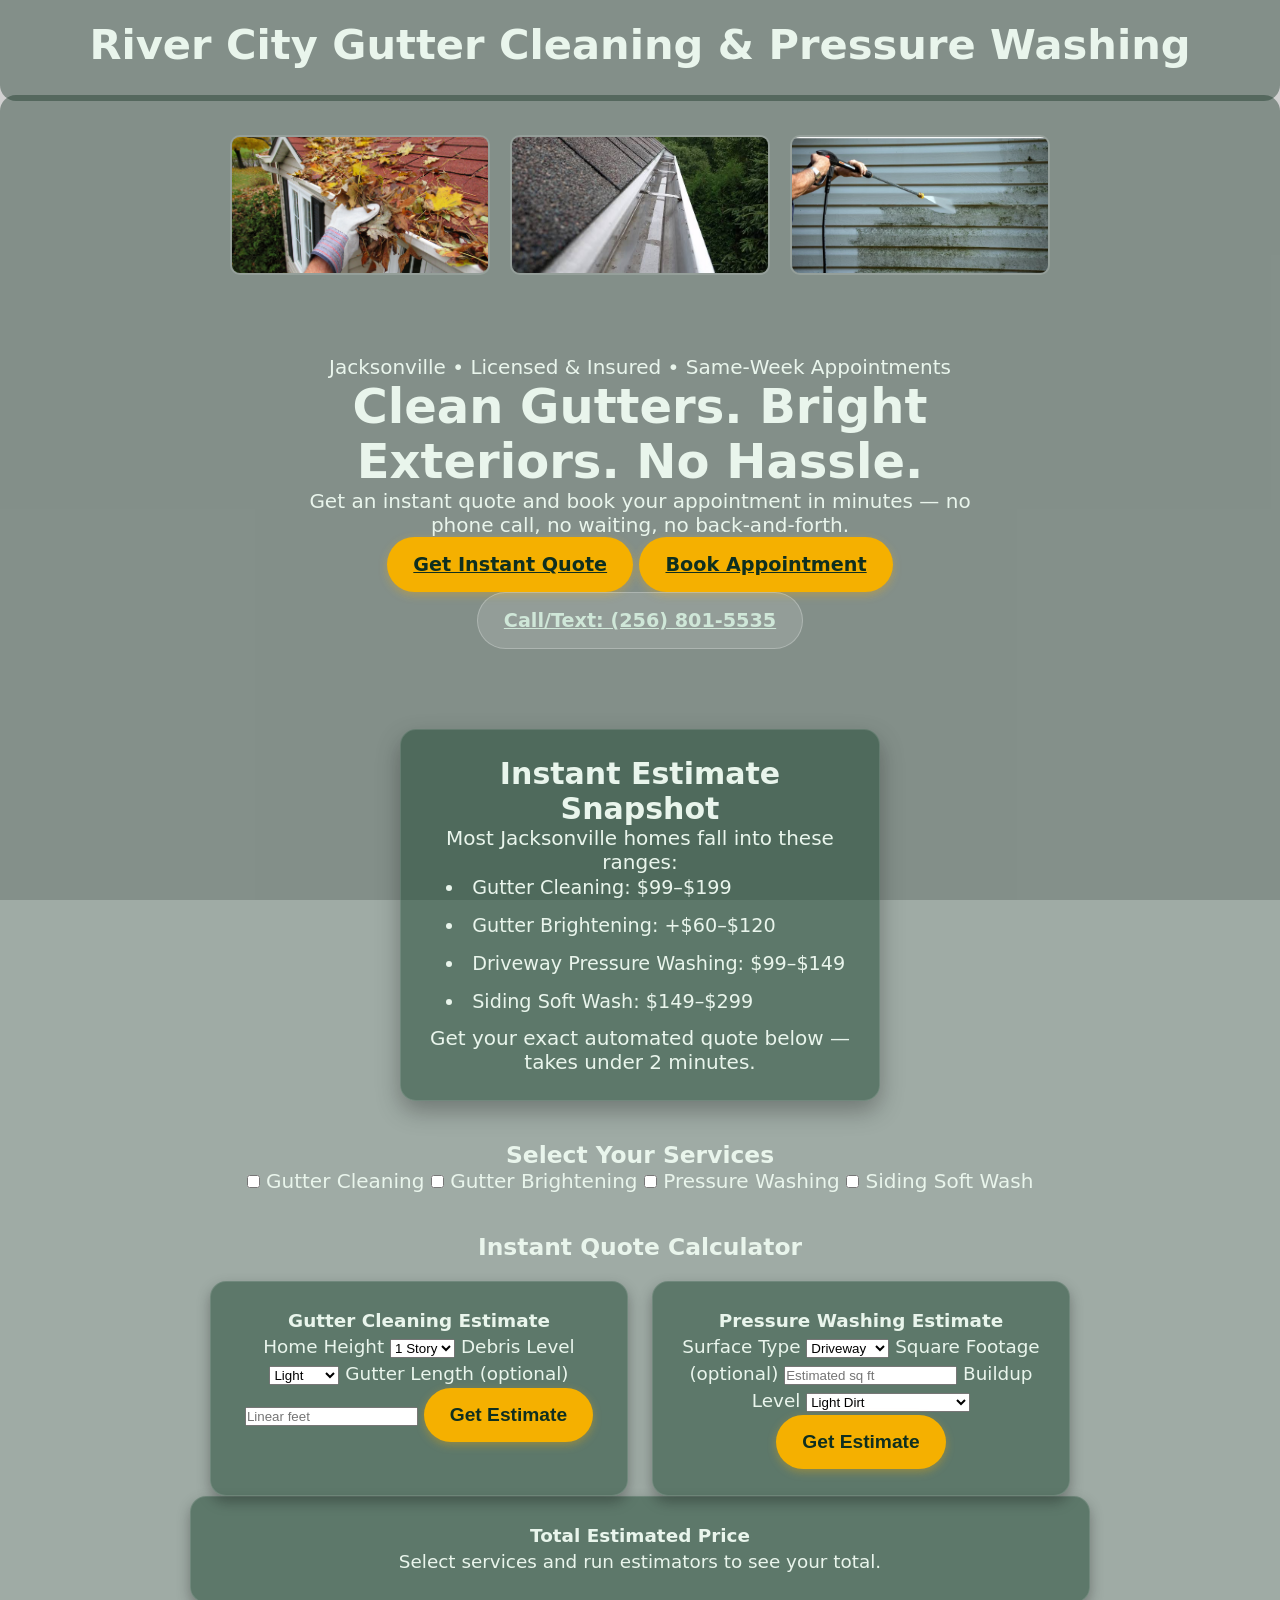
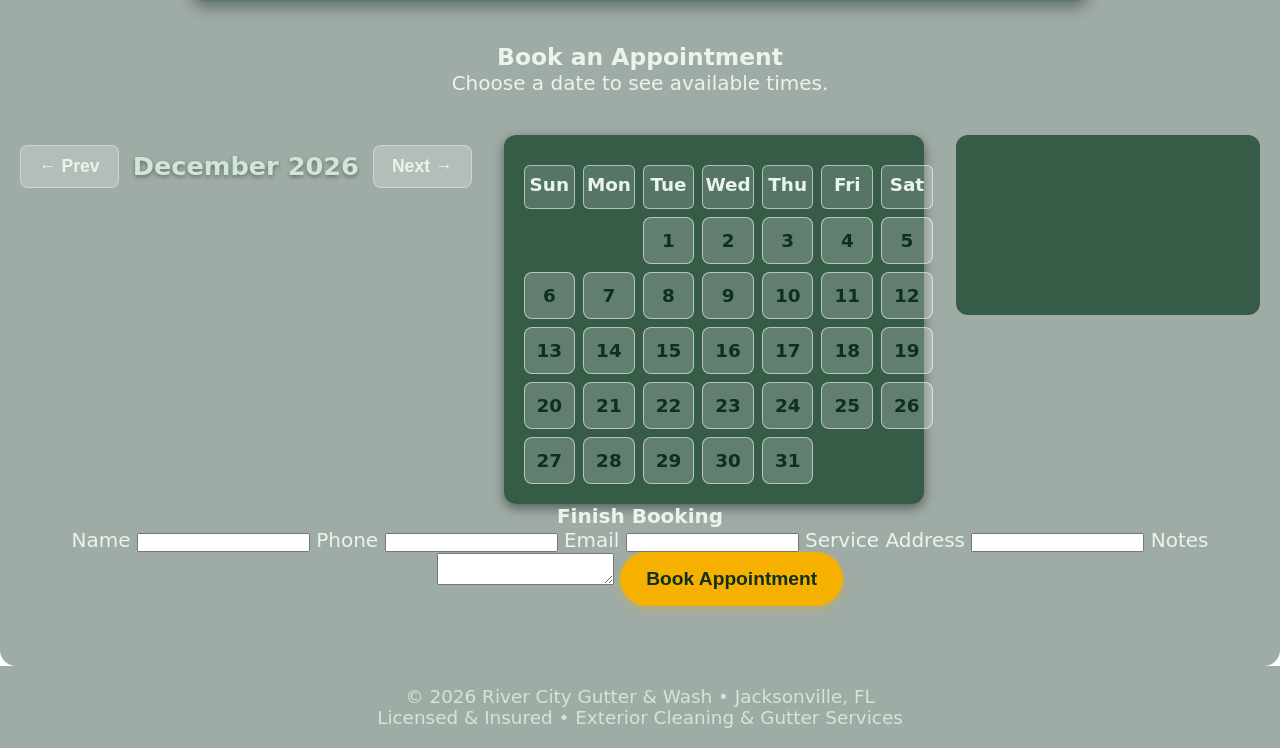
==== index.html @ 4f8ac3fa "Initial push of Cloudfare frontend" ====
<!DOCTYPE html>
<html lang="en">
<head>
  <meta charset="UTF-8" />
  <title>Jacksonville Gutter Cleaning & Pressure Washing</title>
  <meta name="viewport" content="width=device-width, initial-scale=1" />
  <link rel="stylesheet" href="styles.css">
</head>

<body>

<video autoplay muted loop playsinline id="bg-video">
  <source src="images/river.mp4" type="video/mp4">
</video>

<header>
  <div class="container">
    <div class="nav">
      <div class="logo">River City Gutter Cleaning & Pressure Washing</div>
      <nav></nav>
    </div>
  </div>
</header>

<main>

<div class="top-photo-row">
  <img src="images/Cleaning-Gutters.jpg" class="top-photo">
  <img src="images/Clean-Gutters.jpeg" class="top-photo">
  <img src="images/Pressure_washer.png" class="top-photo">
</div>

<section id="hero" class="hero">
  <div>
    <div class="hero-highlight">
      Jacksonville • Licensed & Insured • Same‑Week Appointments
    </div>

    <h1>Clean Gutters. Bright Exteriors. No Hassle.</h1>

    <p>
      Get an instant quote and book your appointment in minutes —
      no phone call, no waiting, no back‑and‑forth.
    </p>

    <div class="hero-cta">
      <a href="#estimate" class="btn-primary">Get Instant Quote</a>
      <a href="#booking" class="jump-book-btn">Book Appointment</a>
      <a href="tel:2568015535" class="btn-secondary">Call/Text: (256) 801‑5535</a>
    </div>
  </div>

 

<section id="snapshot">
  <div class="hero-card">
    <h2>Instant Estimate Snapshot</h2>
    <p>Most Jacksonville homes fall into these ranges:</p>
    <ul>
      <li>Gutter Cleaning: $99–$199</li>
      <li>Gutter Brightening: +$60–$120</li>
      <li>Driveway Pressure Washing: $99–$149</li>
      <li>Siding Soft Wash: $149–$299</li>
    </ul>
    <p class="small-note">
      Get your exact automated quote below — takes under 2 minutes.
    </p>
  </div>
</section>

<section id="services">
  <h3>Select Your Services</h3>

  <div class="service-grid">

    <label class="service-option">
      <input type="checkbox" id="svc_gutter_cleaning">
      Gutter Cleaning
      <span id="range_gutter_cleaning" class="service-range"></span>
    </label>

    <label class="service-option">
      <input type="checkbox" id="svc_gutter_brightening">
      Gutter Brightening
      <span id="range_gutter_brightening" class="service-range"></span>
    </label>

    <label class="service-option">
      <input type="checkbox" id="svc_pressure_washing">
      Pressure Washing
      <span id="range_pressure_washing" class="service-range"></span>
    </label>

    <label class="service-option">
      <input type="checkbox" id="svc_soft_wash">
      Siding Soft Wash
      <span id="range_soft_wash" class="service-range"></span>
    </label>

  </div>
</section>


<section id="estimate">
  <h3>Instant Quote Calculator</h3>

  <div class="estimate-grid">

    <div class="card">
      <h4>Gutter Cleaning Estimate</h4>

      <label>Home Height</label>
      <select id="stories_est">
        <option value="1">1 Story</option>
        <option value="2">2 Story</option>
      </select>

      <label>Debris Level</label>
      <select id="debris_est">
        <option value="light">Light</option>
        <option value="medium">Medium</option>
        <option value="heavy">Heavy</option>
      </select>

      <label>Gutter Length (optional)</label>
      <input id="feet_est" type="number" placeholder="Linear feet">

      <button onclick="calculateEstimate()" class="btn-primary">Get Estimate</button>
      <div id="estimateResult_est" class="estimate-output"></div>
    </div>

    <div class="card">
      <h4>Pressure Washing Estimate</h4>

      <label>Surface Type</label>
      <select id="pw_surface">
        <option value="driveway">Driveway</option>
        <option value="sidewalk">Sidewalk</option>
        <option value="patio">Patio</option>
        <option value="pooldeck">Pool Deck</option>
      </select>

      <label>Square Footage (optional)</label>
      <input id="pw_sqft" type="number" placeholder="Estimated sq ft">

      <label>Buildup Level</label>
      <select id="pw_buildup">
        <option value="light">Light Dirt</option>
        <option value="medium">Medium Dirt/Algae</option>
        <option value="heavy">Heavy Algae/Tire Marks</option>
      </select>

      <button onclick="calculatePWEstimate()" class="btn-primary">Get Estimate</button>
      <div id="pw_estimateResult" class="estimate-output"></div>
    </div>

  </div>

  <div class="card" id="brightening_card" style="display:none;">
    <h4>Gutter Brightening Estimate</h4>

    <label>Home Height</label>
    <select id="bright_height">
      <option value="1">1 Story</option>
      <option value="2">2 Story</option>
    </select>

    <label>Linear Feet (optional)</label>
    <input id="bright_feet" type="number" placeholder="Linear feet">

    <button onclick="calculateBrightening()" class="btn-primary">Get Estimate</button>
    <div id="bright_result" class="estimate-output"></div>
  </div>

  <div class="card" id="softwash_card" style="display:none;">
    <h4>Siding Soft Wash Estimate</h4>

    <label>Square Footage (optional)</label>
    <input id="soft_sqft" type="number" placeholder="Estimated sq ft">

    <label>Buildup Level</label>
    <select id="soft_buildup">
      <option value="light">Light Dirt</option>
      <option value="medium">Medium Algae</option>
      <option value="heavy">Heavy Algae</option>
    </select>

    <button onclick="calculateSoftWash()" class="btn-primary">Get Estimate</button>
    <div id="soft_result" class="estimate-output"></div>
  </div>

  <div class="card" id="total_card">
    <h4>Total Estimated Price</h4>
    <div id="total_result" class="estimate-output">
      Select services and run estimators to see your total.
    </div>
  </div>

</section>

<section id="booking">
  <h3>Book an Appointment</h3>
  <p class="section-subtitle">Choose a date to see available times.</p>

<div class="booking-layout">

  <!-- Month Navigation -->
  <div id="calendar-controls" class="calendar-controls">
    <button id="prevMonthBtn" class="month-nav-btn">← Prev</button>
    <span id="calendarTitle" class="calendar-title"></span>
    <button id="nextMonthBtn" class="month-nav-btn">Next →</button>
  </div>

  <!-- ⭐ ACTUAL CALENDAR GRID (you accidentally removed this) -->
  <div id="calendar">
    <div class="calendar-grid"></div>
  </div>

  <!-- Time Slots -->
  <div id="timeSlots"></div>

  <!-- Slot Error -->
  <div id="slotError" style="color: red; display: none; margin-top: 10px;"></div>

</div>

  <div id="availability_output" class="availability-output"></div>

  <div id="bookingFormContainer" class="hidden">
    <h4>Finish Booking</h4>
    <div class="contact-card">

      <!-- ⭐ FIXED FORM (no validation blockers) ⭐ -->
      <form id="booking-form" novalidate>
        <label>Name</label>
        <input name="name" type="text">

        <label>Phone</label>
        <input name="phone" type="text">

        <label>Email</label>
        <input name="email" type="text">

        <label>Service Address</label>
        <input name="service_address" type="text">

        <label>Notes</label>
        <textarea name="notes"></textarea>

        <button type="submit" class="btn-primary full-width">Book Appointment</button>
      </form>

    </div>
  </div>

</section>

</main>

<footer>
  <div class="footer-inner">
    <div>© 2026 River City Gutter & Wash • Jacksonville, FL</div>
    <div>Licensed & Insured • Exterior Cleaning & Gutter Services</div>
  </div>
</footer>

<script src="api.js"></script>
<script src="booking.js"></script>
<script src="estimators.js?v=3"></script>

</body>
</html>
---- styles.css ----
/* ========================================= */
/* ROOT VARIABLES */
/* ========================================= */
:root {
  --green-dark: #0f2f1f;
  --green-card: #1c4630;
  --green-input: #24523a;

  --accent: #f5b000;
  --accent-hover: #d99a00;

  --text-light: #e9f5ec;
  --text-soft: #cfe7d8;
  --border-soft: rgba(255,255,255,0.12);

  --font-base: 20px;
  --font-large: 1.35rem;
  --font-xl: 3rem;
}

/* ========================================= */
/* RESET */
/* ========================================= */
* {
  box-sizing: border-box;
  margin: 0;
  padding: 0;
}

body {
  font-family: system-ui, -apple-system, BlinkMacSystemFont, "Segoe UI", sans-serif;
  background: transparent;
  color: var(--text-light);
  text-align: center;
  font-size: var(--font-base);
  position: relative;
  z-index: 1;
}

/* ========================================= */
/* FULLSCREEN VIDEO BACKGROUND */
/* ========================================= */
#bg-video {
  position: fixed !important;
  top: 0;
  left: 0;
  width: 100%;
  height: 100%;
  object-fit: cover;
  z-index: -3 !important;
  pointer-events: none;
}

body::before {
  content: "";
  position: fixed;
  top: 0;
  left: 0;
  width: 100%;
  height: 100%;
  background: rgba(0,0,0,0.18);
  z-index: -2 !important;
}

/* ========================================= */
/* TOP PHOTO ROW */
/* ========================================= */
.top-photo-row {
  display: flex;
  justify-content: center;
  gap: 20px;
  padding: 20px 0;
  position: relative;
  z-index: 3;
}

.top-photo {
  width: 30%;
  max-width: 260px;
  height: 140px;
  object-fit: cover;
  border-radius: 10px;
  border: 2px solid rgba(255,255,255,0.15);
}

/* ========================================= */
/* GLOBAL IMAGE FIX */
/* ========================================= */
img {
  max-width: 100%;
  height: auto;
  display: block;
}

.corner-photo {
  width: 160px;
  margin: 20px auto;
}

@media (max-width: 900px) {
  .corner-photo { width: 120px; }
}

@media (max-width: 750px) {
  .corner-photo { display: none; }
}

/* ========================================= */
/* HEADER */
/* ========================================= */
header {
  background: rgba(15,47,31,0.40);
  padding: 20px 20px 32px;
  border-radius: 0 0 16px 16px;
}

.logo {
  font-size: 2.6rem;
  font-weight: 700;
}

/* ========================================= */
/* MAIN */
/* ========================================= */
main {
  background: rgba(15,47,31,0.40);
  border-radius: 16px;
  margin-top: -6px;
  padding-top: 20px;
}

/* ========================================= */
/* HERO — CENTERED SINGLE‑COLUMN LAYOUT */
/* ========================================= */
.hero {
  position: relative;
  display: flex;
  flex-direction: column;     /* stack vertically */
  align-items: center;         /* center horizontally */
  justify-content: center;     /* center vertically */
  text-align: center;          /* center text */
  padding: 60px 20px;
  gap: 40px;
}

.hero > div {
  max-width: 700px;
  text-align: center;
}

.hero h1 {
  font-size: var(--font-xl);
  line-height: 1.15;
  font-weight: 700;
}

/* ========================================= */
/* TIME SLOT — SELECTED STATE */
/* ========================================= */
.time-slot-btn-selected {
  background: var(--accent) !important;
  color: var(--green-dark) !important;
  border: 2px solid var(--accent-hover) !important;
  box-shadow: 0 0 10px rgba(245,176,0,0.65);
  transform: scale(1.05);
}

/* ========================================= */
/* HERO CARD */
/* ========================================= */
.hero-card {
  background: rgba(28,70,48,0.50);
  border-radius: 16px;
  padding: 26px;
  box-shadow: 0 10px 24px rgba(0,0,0,0.30);
  border: 1px solid var(--border-soft);
  margin: 40px auto 0 auto;
  max-width: 480px;
}

.hero-card ul {
  list-style-position: inside;
  padding-left: 1rem;
  margin: 0 auto;
  max-width: 420px;
  text-align: left;
  font-size: 1.2rem;
  line-height: 1.45;
}

.hero-card ul li {
  margin-bottom: 10px;
}

/* ========================================= */
/* BUTTONS */
/* ========================================= */
.btn-primary,
.btn-secondary,
.jump-book-btn,
.time-slot-btn {
  border-radius: 999px;
  padding: 16px 26px;
  font-size: 1.2rem;
  cursor: pointer;
  display: inline-flex;
  align-items: center;
  justify-content: center;
  gap: 8px;
  font-weight: 650;
  transition: all 0.18s ease;
  border: none;
}

.btn-primary,
.jump-book-btn {
  background: var(--accent);
  color: var(--green-dark);
  box-shadow: 0 3px 8px rgba(245,176,0,0.35);
}

.btn-primary:hover,
.jump-book-btn:hover {
  background: var(--accent-hover);
  box-shadow: 0 5px 12px rgba(245,176,0,0.45);
}

.btn-secondary {
  background: rgba(255,255,255,0.12);
  color: var(--text-soft);
  border: 1px solid rgba(255,255,255,0.25);
}

.btn-secondary:hover {
  background: rgba(255,255,255,0.22);
}

/* ========================================= */
/* ESTIMATE GRID */
/* ========================================= */
.estimate-grid {
  width: 100%;
  max-width: 900px;
  margin: 20px auto 0 auto;
  display: grid;
  grid-template-columns: 1fr 1fr;
  gap: 24px;
  padding: 0 20px;
}

.card {
  background: rgba(28,70,48,0.50);
  border-radius: 16px;
  padding: 26px;
  border: 1px solid var(--border-soft);
  box-shadow: 0 6px 14px rgba(0,0,0,0.30);
  font-size: 1.15rem;
  line-height: 1.45;
}

/* ========================================= */
/* CALENDAR + TIME SLOTS */
/* ========================================= */

.booking-layout {
  display: flex;
  justify-content: center;
  align-items: flex-start;
  gap: 32px;
  margin-top: 40px;
}

#calendar,
#timeSlots {
  flex: 1;
  max-width: 420px;
  margin: 0;
  font-size: 1.15rem;
}

#calendar {
  background: rgba(28,70,48,0.80);
  padding: 20px;
  border-radius: 12px;
  text-align: left;
  box-shadow: 0 4px 12px rgba(0,0,0,0.45);
}

/* 7-column grid */
.calendar-grid {
  display: grid;
  grid-template-columns: repeat(7, 1fr);
  gap: 8px;
  margin-top: 10px;
}

/* Base calendar cell styling */
.calendar-cell {
  padding: 12px;
  min-height: 44px;
  text-align: center;
  border-radius: 8px;
  cursor: pointer;
  transition: all 0.18s ease;

  background: rgba(255,255,255,0.22);
  border: 1px solid rgba(255,255,255,0.55);
  color: var(--green-dark);
  font-weight: 600;
}

.calendar-cell:hover {
  background: rgba(255,255,255,0.32);
}

/* Empty placeholder cells */
.calendar-cell.empty {
  background: transparent;
  border: none;
  min-height: 44px;
  cursor: default;
}

/* Weekday header */
.calendar-header {
  font-weight: 700;
  color: var(--text-light);
  background: rgba(255,255,255,0.16);
  border-radius: 6px;
  padding: 8px 0;
}

/* Selected day */
.selected {
  background: var(--accent) !important;
  color: var(--green-dark) !important;
  border: 2px solid var(--accent-hover) !important;
  font-weight: 700;
  box-shadow: 0 0 10px rgba(245,176,0,0.65);
  transform: scale(1.05);
}

/* Time slots container */
#timeSlots {
  background: rgba(28,70,48,0.80);
  padding: 20px;
  border-radius: 12px;
  display: flex;
  flex-wrap: wrap;
  justify-content: center;
  gap: 12px;
  min-height: 180px;
  align-content: flex-start;
}

#timeSlots h4 {
  width: 100%;
  text-align: center;
  margin-bottom: 12px;
  font-size: 1.4rem;
  color: var(--text-soft);
}

.no-slots {
  width: 100%;
  text-align: center;
  font-size: 1.3rem;
  color: var(--text-soft);
  opacity: 0.9;
  margin-top: 20px;
}

/* ========================================= */
/* FOOTER */
/* ========================================= */
footer {
  padding: 20px 20px;
  background: rgba(15,47,31,0.40);
  color: var(--text-soft);
  font-size: 1.15rem;
}

/* ========================================= */
/* MOBILE */
/* ========================================= */
@media (max-width: 750px) {
  .booking-layout {
    flex-direction: column;
    align-items: center;
  }

  #calendar,
  #timeSlots {
    max-width: 100%;
  }
}

/* ========================================= */
/* MULTI-MONTH CALENDAR CONTROLS */
/* ========================================= */

.calendar-controls {
  display: flex;
  justify-content: center;
  align-items: center;
  gap: 14px;
  margin-bottom: 16px;
  margin-top: 10px;
}

.month-nav-btn {
  padding: 10px 18px;
  background: rgba(255,255,255,0.22);
  border: 1px solid rgba(255,255,255,0.35);
  color: var(--text-light);
  border-radius: 8px;
  cursor: pointer;
  font-size: 1.1rem;
  font-weight: 600;
  transition: all 0.18s ease;
}

.month-nav-btn:hover {
  background: rgba(255,255,255,0.32);
  transform: scale(1.05);
}

.calendar-title {
  font-size: 1.6rem;
  font-weight: 700;
  color: var(--text-soft);
  text-shadow: 0 2px 4px rgba(0,0,0,0.35);
}
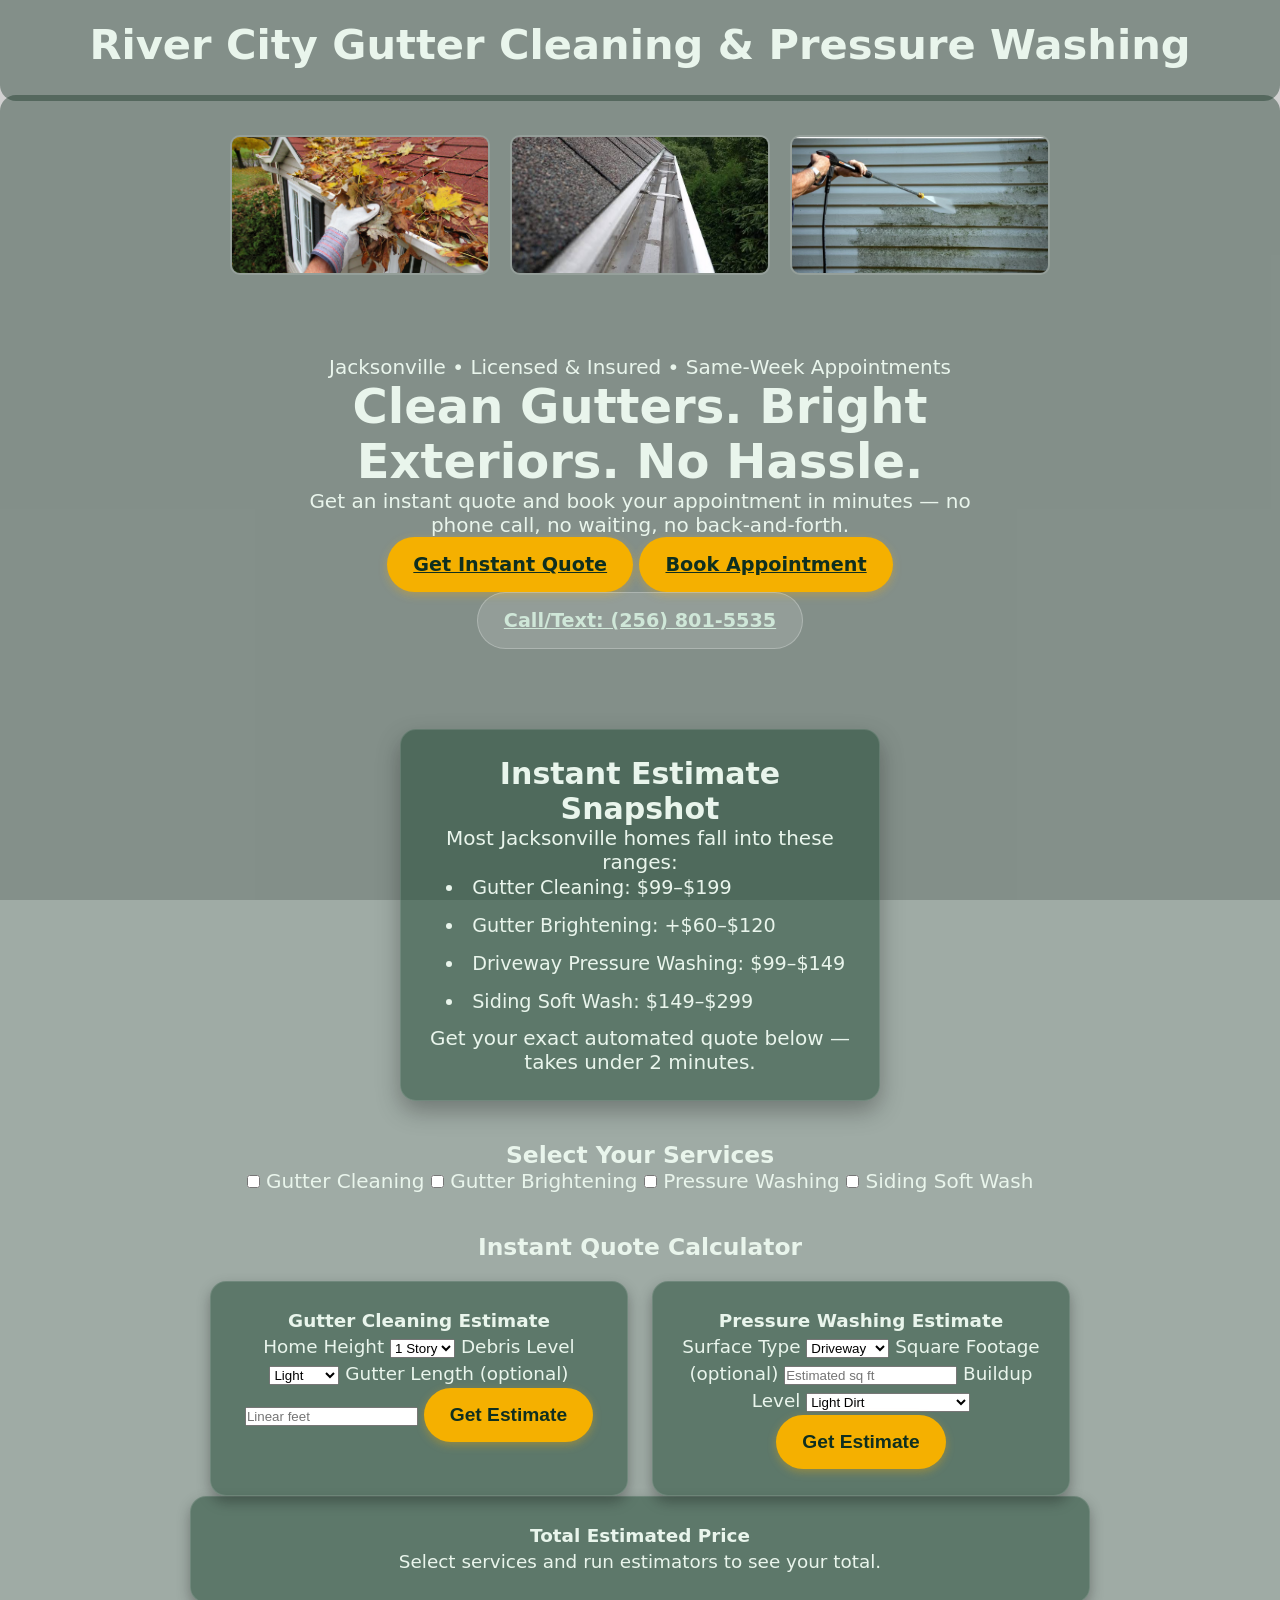
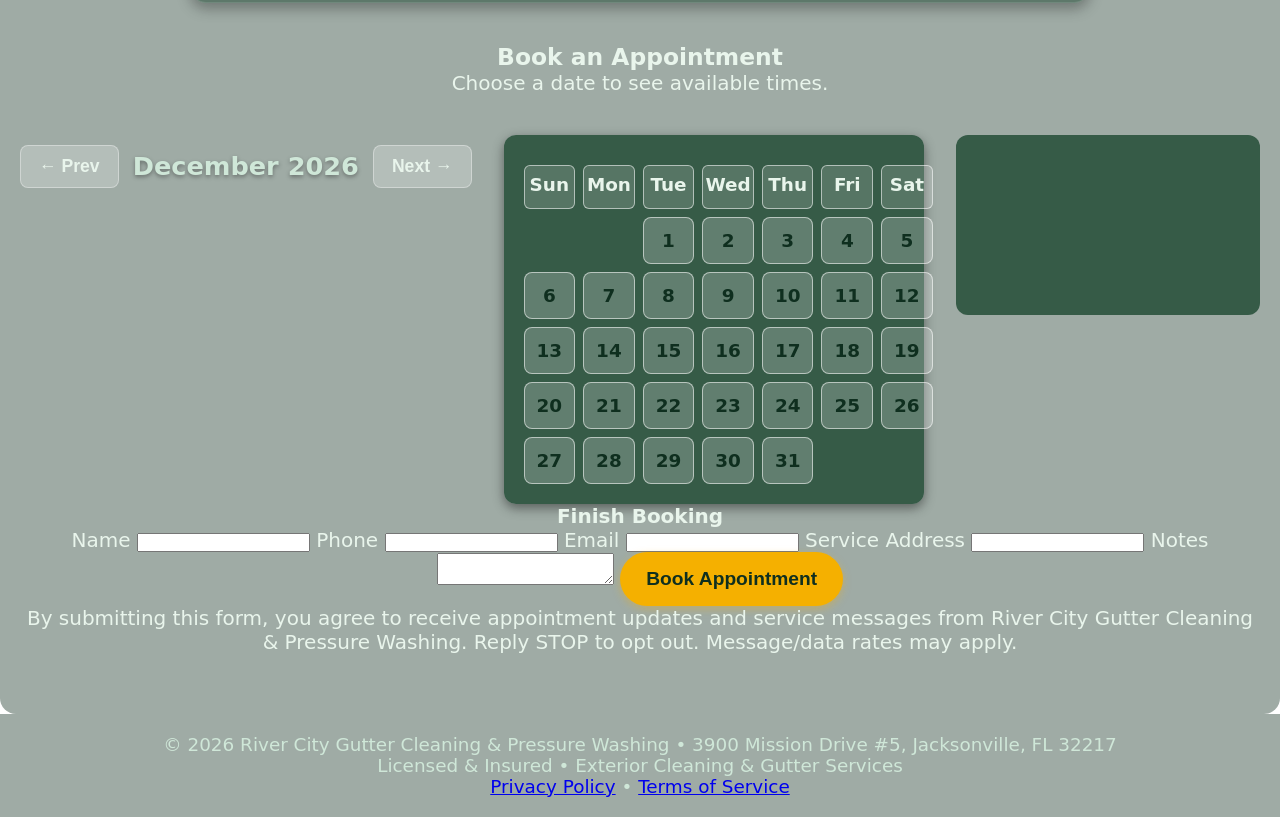
==== commit 12a0624f: "Update Cloudflare Worker and deployment config" ====
--- a/index.html
+++ b/index.html
@@ -2,7 +2,7 @@
 <html lang="en">
 <head>
   <meta charset="UTF-8" />
-  <title>Jacksonville Gutter Cleaning & Pressure Washing</title>
+  <title> River City Gutter Cleaning & Pressure Washing </title>
   <meta name="viewport" content="width=device-width, initial-scale=1" />
   <link rel="stylesheet" href="styles.css">
 </head>
@@ -250,17 +250,28 @@
         <button type="submit" class="btn-primary full-width">Book Appointment</button>
       </form>
 
+      <p class="sms-disclosure">
+      By submitting this form, you agree to receive appointment updates and service messages 
+      from River City Gutter Cleaning & Pressure Washing. Reply STOP to opt out. 
+      Message/data rates may apply.
+      </p>
+
     </div>
   </div>
 
 </section>
 
 </main>
+
 
 <footer>
   <div class="footer-inner">
-    <div>© 2026 River City Gutter & Wash • Jacksonville, FL</div>
+    <div>© 2026 River City Gutter Cleaning & Pressure Washing • 3900 Mission Drive #5, Jacksonville, FL 32217</div>
     <div>Licensed & Insured • Exterior Cleaning & Gutter Services</div>
+    <div>
+      <a href="/privacy-policy.html">Privacy Policy</a> • 
+      <a href="/terms-of-service.html">Terms of Service</a>
+    </div>
   </div>
 </footer>
 
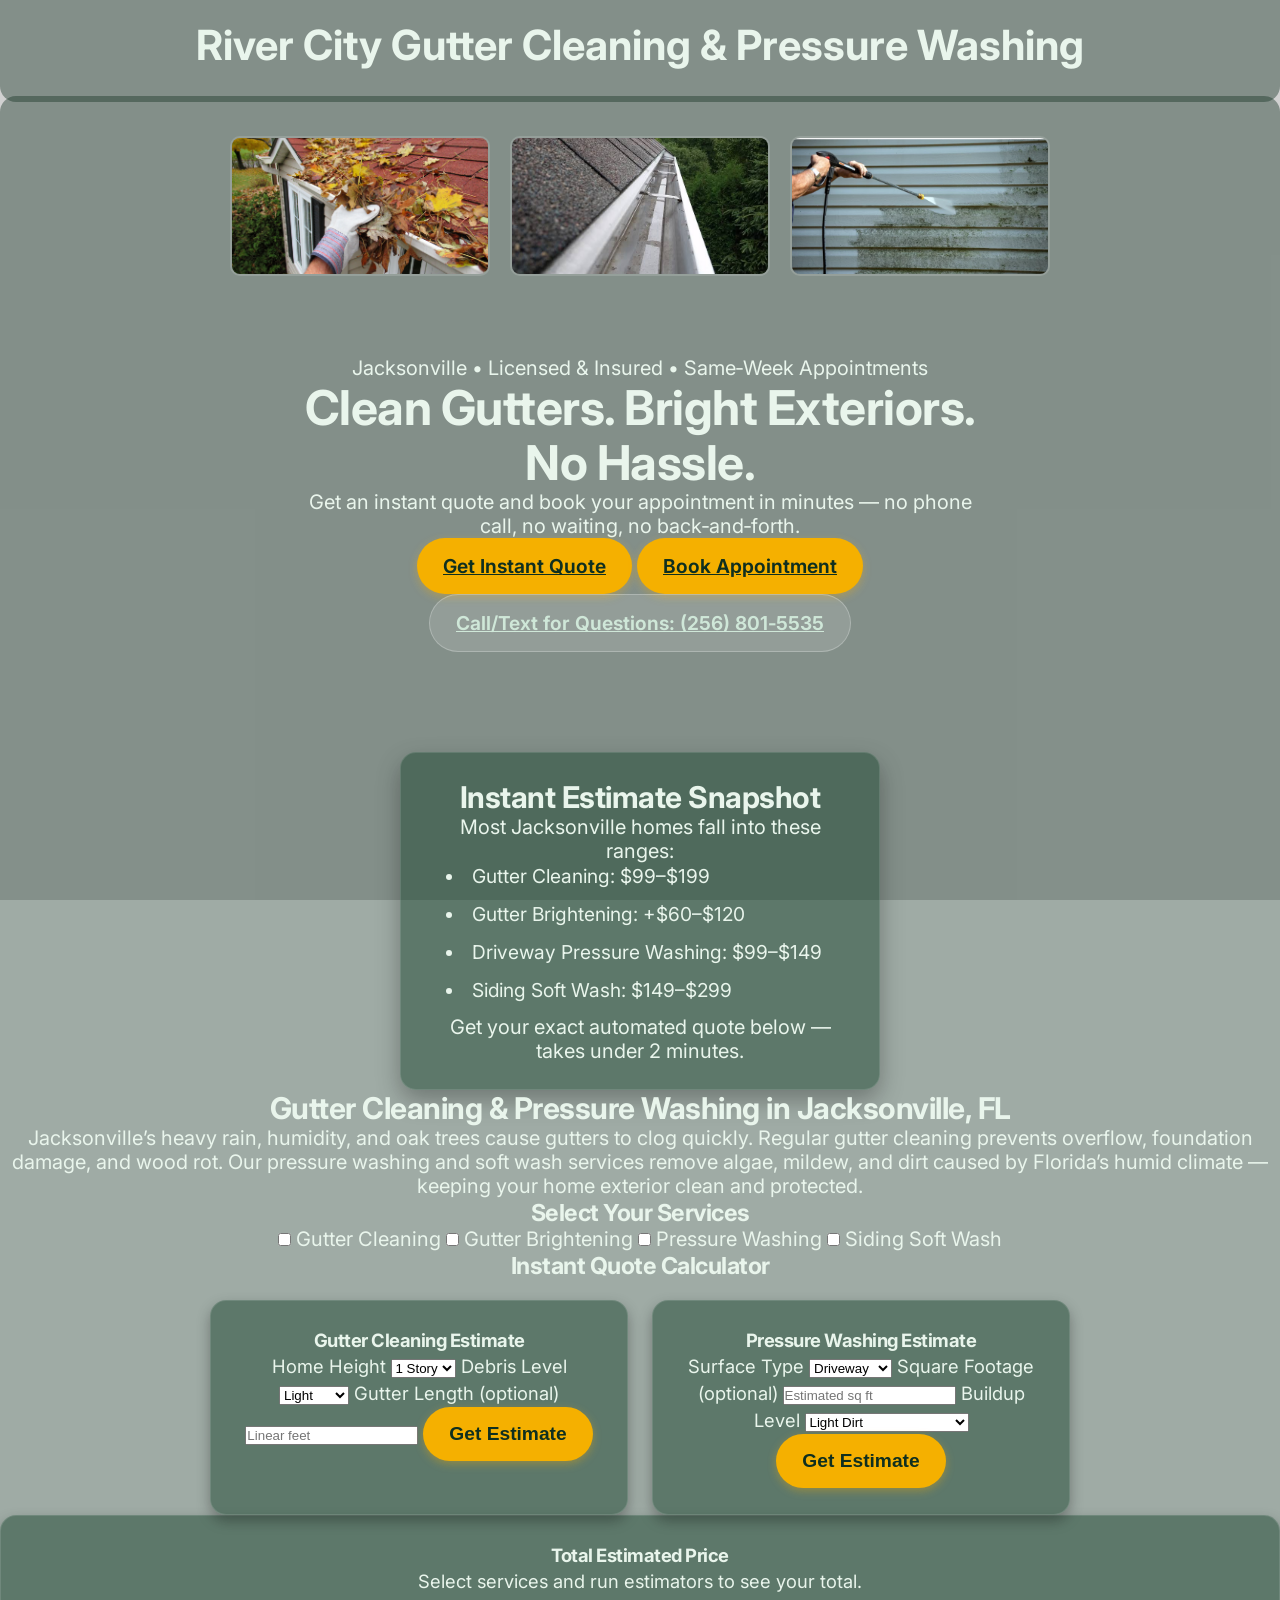
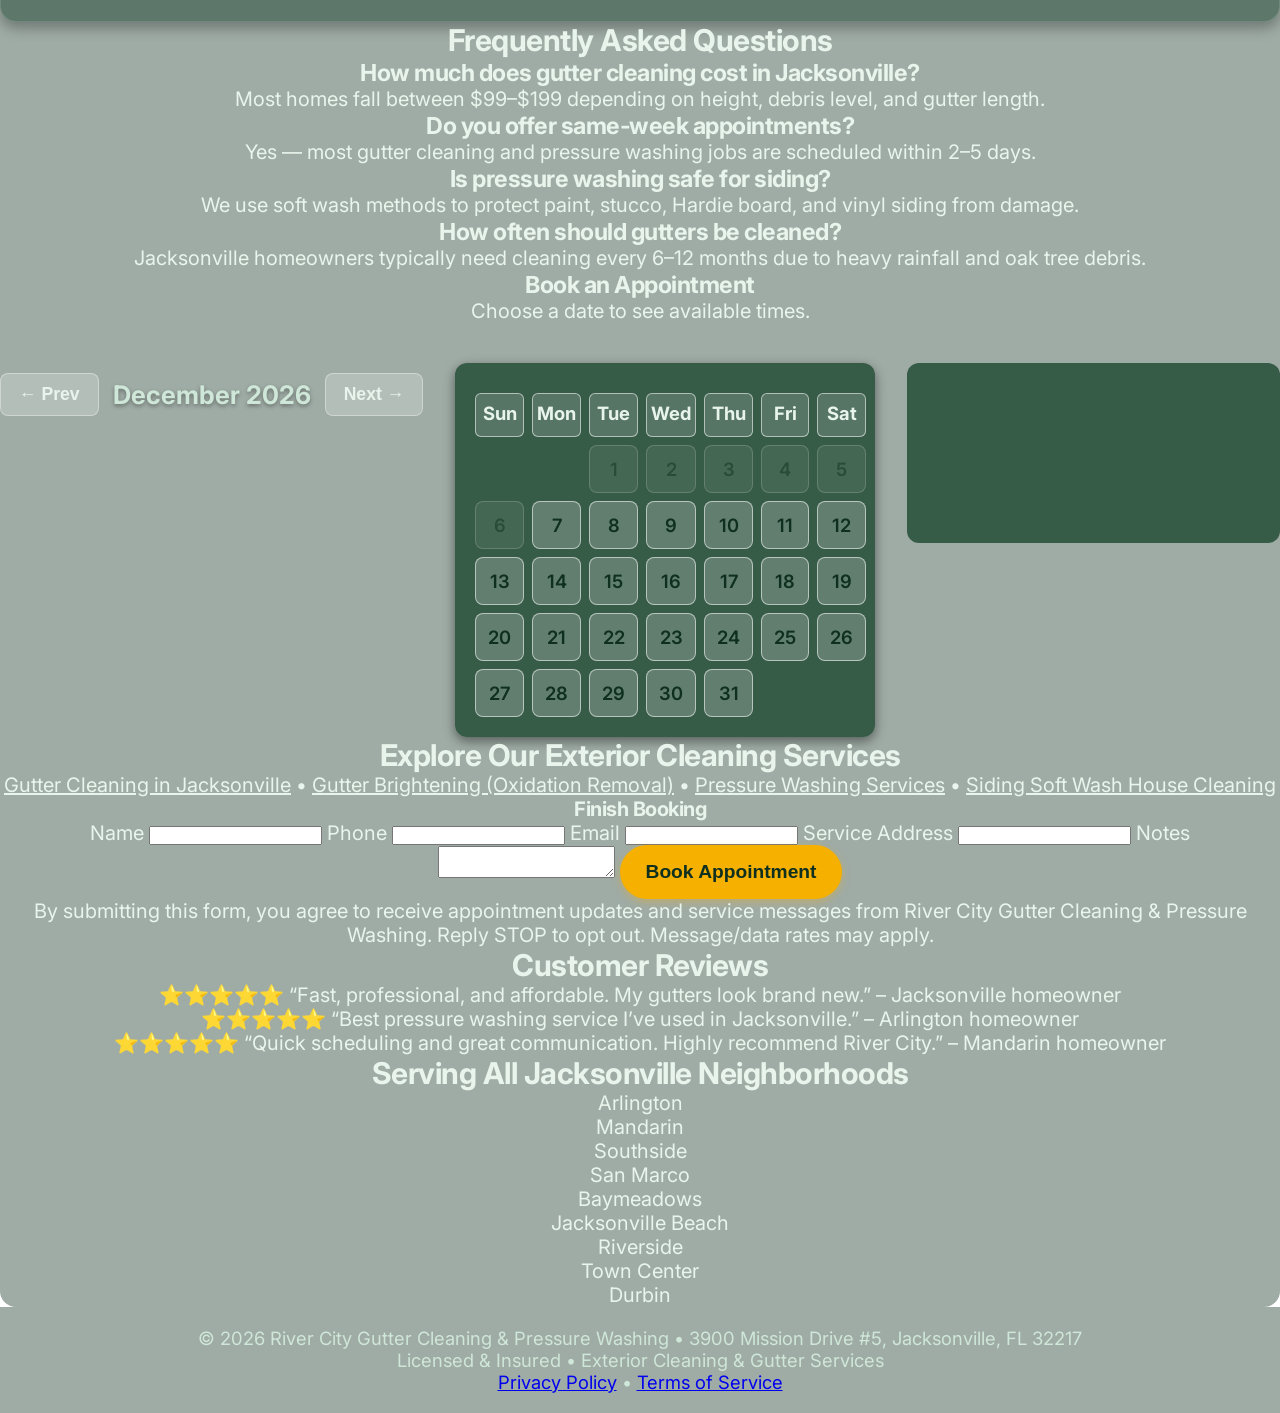
==== commit fc0015dd: "Initial commit" ====
--- a/index.html
+++ b/index.html
@@ -2,14 +2,39 @@
 <html lang="en">
 <head>
   <meta charset="UTF-8" />
-  <title> River City Gutter Cleaning & Pressure Washing </title>
-  <meta name="viewport" content="width=device-width, initial-scale=1" />
+  <title>Gutter Cleaning & Pressure Washing in Jacksonville FL | River City</title>
+  <meta name="description" content="River City provides gutter cleaning, pressure washing, soft washing, and exterior cleaning in Jacksonville FL. Licensed & insured with same‑week appointments and instant online quotes.">
+  <link href="https://fonts.googleapis.com/css2?family=Inter:wght@300;400;500;600;700&display=swap" rel="stylesheet">
   <link rel="stylesheet" href="styles.css">
+  
+
+<script type="application/ld+json">
+{
+  "@context": "https://schema.org",
+  "@type": "LocalBusiness",
+  "name": "River City Gutter Cleaning & Pressure Washing",
+  "image": "https://rivercitygutterwash.com/images/Cleaning-Gutters.jpg",
+  "address": {
+    "@type": "PostalAddress",
+    "streetAddress": "3900 Mission Drive #5",
+    "addressLocality": "Jacksonville",
+    "addressRegion": "FL",
+    "postalCode": "32217"
+  },
+  "telephone": "(256) 801-5535",
+  "url": "https://rivercitygutterwash.com",
+  "priceRange": "$$",
+  "description": "Licensed and insured gutter cleaning and pressure washing in Jacksonville FL. Same-week appointments and instant online quotes.",
+  "areaServed": "Jacksonville FL",
+  "openingHours": "Mo-Sa 09:00-18:00"
+}
+</script>
+
 </head>
 
 <body>
 
-<video autoplay muted loop playsinline id="bg-video">
+<video autoplay muted loop playsinline id="bg-video" aria-label="Jacksonville river background video for exterior cleaning services">
   <source src="images/river.mp4" type="video/mp4">
 </video>
 
@@ -25,9 +50,9 @@
 <main>
 
 <div class="top-photo-row">
-  <img src="images/Cleaning-Gutters.jpg" class="top-photo">
-  <img src="images/Clean-Gutters.jpeg" class="top-photo">
-  <img src="images/Pressure_washer.png" class="top-photo">
+  <img src="images/Cleaning-Gutters.jpg" class="top-photo" alt="Gutter cleaning service in Jacksonville FL">
+  <img src="images/Clean-Gutters.jpeg" class="top-photo" alt="Clean gutters after professional service in Jacksonville">
+  <img src="images/Pressure_washer.png" class="top-photo" alt="Pressure washing driveway in Jacksonville FL">
 </div>
 
 <section id="hero" class="hero">
@@ -46,11 +71,10 @@
     <div class="hero-cta">
       <a href="#estimate" class="btn-primary">Get Instant Quote</a>
       <a href="#booking" class="jump-book-btn">Book Appointment</a>
-      <a href="tel:2568015535" class="btn-secondary">Call/Text: (256) 801‑5535</a>
-    </div>
-  </div>
-
- 
+      <a href="tel:2568015535" class="btn-secondary">Call/Text for Questions: (256) 801‑5535</a>
+    </div>
+  </div>
+</section>
 
 <section id="snapshot">
   <div class="hero-card">
@@ -68,6 +92,16 @@
   </div>
 </section>
 
+<section id="jacksonville-info">
+  <h2>Gutter Cleaning & Pressure Washing in Jacksonville, FL</h2>
+  <p>
+    Jacksonville’s heavy rain, humidity, and oak trees cause gutters to clog quickly.
+    Regular gutter cleaning prevents overflow, foundation damage, and wood rot.
+    Our pressure washing and soft wash services remove algae, mildew, and dirt
+    caused by Florida’s humid climate — keeping your home exterior clean and protected.
+  </p>
+</section>
+
 <section id="services">
   <h3>Select Your Services</h3>
 
@@ -100,7 +134,6 @@
   </div>
 </section>
 
-
 <section id="estimate">
   <h3>Instant Quote Calculator</h3>
 
@@ -112,7 +145,6 @@
       <label>Home Height</label>
       <select id="stories_est">
         <option value="1">1 Story</option>
-        <option value="2">2 Story</option>
       </select>
 
       <label>Debris Level</label>
@@ -198,39 +230,67 @@
 
 </section>
 
+<section id="faq">
+  <h2>Frequently Asked Questions</h2>
+
+  <h3>How much does gutter cleaning cost in Jacksonville?</h3>
+  <p>Most homes fall between $99–$199 depending on height, debris level, and gutter length.</p>
+
+  <h3>Do you offer same‑week appointments?</h3>
+  <p>Yes — most gutter cleaning and pressure washing jobs are scheduled within 2–5 days.</p>
+
+  <h3>Is pressure washing safe for siding?</h3>
+  <p>We use soft wash methods to protect paint, stucco, Hardie board, and vinyl siding from damage.</p>
+
+  <h3>How often should gutters be cleaned?</h3>
+  <p>Jacksonville homeowners typically need cleaning every 6–12 months due to heavy rainfall and oak tree debris.</p>
+
+  </section>
+
 <section id="booking">
   <h3>Book an Appointment</h3>
   <p class="section-subtitle">Choose a date to see available times.</p>
 
 <div class="booking-layout">
 
-  <!-- Month Navigation -->
   <div id="calendar-controls" class="calendar-controls">
     <button id="prevMonthBtn" class="month-nav-btn">← Prev</button>
     <span id="calendarTitle" class="calendar-title"></span>
     <button id="nextMonthBtn" class="month-nav-btn">Next →</button>
   </div>
 
-  <!-- ⭐ ACTUAL CALENDAR GRID (you accidentally removed this) -->
   <div id="calendar">
     <div class="calendar-grid"></div>
   </div>
 
-  <!-- Time Slots -->
   <div id="timeSlots"></div>
 
-  <!-- Slot Error -->
   <div id="slotError" style="color: red; display: none; margin-top: 10px;"></div>
 
 </div>
 
   <div id="availability_output" class="availability-output"></div>
+
+  <div id="appointmentSummary" class="appointment-summary-card" style="display:none; margin-top:20px;">
+    <h4>Your Appointment Details</h4>
+    <p id="summaryText"></p>
+  </div>
+
+<section id="service-links">
+  <h2>Explore Our Exterior Cleaning Services</h2>
+  <p>
+    <a href="/gutter-cleaning.html" style="color: var(--text-light);">Gutter Cleaning in Jacksonville</a> •
+    <a href="/gutter-brightening.html" style="color: var(--text-light);">Gutter Brightening (Oxidation Removal)</a> •
+    <a href="/pressure-washing.html" style="color: var(--text-light);">Pressure Washing Services</a> •
+    <a href="/siding-soft-wash.html" style="color: var(--text-light);">Siding Soft Wash House Cleaning</a>
+  </p>
+</section>
+
 
   <div id="bookingFormContainer" class="hidden">
     <h4>Finish Booking</h4>
     <div class="contact-card">
 
-      <!-- ⭐ FIXED FORM (no validation blockers) ⭐ -->
       <form id="booking-form" novalidate>
         <label>Name</label>
         <input name="name" type="text">
@@ -261,8 +321,29 @@
 
 </section>
 
+<section id="reviews">
+  <h2>Customer Reviews</h2>
+  <p>⭐⭐⭐⭐⭐ “Fast, professional, and affordable. My gutters look brand new.” – Jacksonville homeowner</p>
+  <p>⭐⭐⭐⭐⭐ “Best pressure washing service I’ve used in Jacksonville.” – Arlington homeowner</p>
+  <p>⭐⭐⭐⭐⭐ “Quick scheduling and great communication. Highly recommend River City.” – Mandarin homeowner</p>
+</section>
+
+<section id="areas">
+  <h2>Serving All Jacksonville Neighborhoods</h2>
+  <ul>
+    <li>Arlington</li>
+    <li>Mandarin</li>
+    <li>Southside</li>
+    <li>San Marco</li>
+    <li>Baymeadows</li>
+    <li>Jacksonville Beach</li>
+    <li>Riverside</li>
+    <li>Town Center</li>
+    <li>Durbin</li>
+  </ul>
+</section>
+
 </main>
-
 
 <footer>
   <div class="footer-inner">
@@ -275,6 +356,15 @@
   </div>
 </footer>
 
+<div id="popupModal" class="modal hidden">
+  <div class="modal-content">
+    <span id="popupClose" class="modal-close">&times;</span>
+    <h2 id="popupTitle">Message</h2>
+    <p id="popupMessage"></p>
+    <button id="popupOkBtn" class="modal-button">OK</button>
+  </div>
+</div>
+
 <script src="api.js"></script>
 <script src="booking.js"></script>
 <script src="estimators.js?v=3"></script>
--- a/styles.css
+++ b/styles.css
@@ -16,6 +16,8 @@
   --font-base: 20px;
   --font-large: 1.35rem;
   --font-xl: 3rem;
+
+  --font-family: 'Inter', sans-serif;
 }
 
 /* ========================================= */
@@ -28,13 +30,19 @@
 }
 
 body {
-  font-family: system-ui, -apple-system, BlinkMacSystemFont, "Segoe UI", sans-serif;
+  font-family: var(--font-family);
   background: transparent;
   color: var(--text-light);
   text-align: center;
   font-size: var(--font-base);
   position: relative;
   z-index: 1;
+}
+
+h1, h2, h3, h4 {
+  font-family: var(--font-family);
+  font-weight: 700;
+  letter-spacing: -0.5px;
 }
 
 /* ========================================= */
@@ -130,15 +138,15 @@
 }
 
 /* ========================================= */
-/* HERO — CENTERED SINGLE‑COLUMN LAYOUT */
+/* HERO */
 /* ========================================= */
 .hero {
   position: relative;
   display: flex;
-  flex-direction: column;     /* stack vertically */
-  align-items: center;         /* center horizontally */
-  justify-content: center;     /* center vertically */
-  text-align: center;          /* center text */
+  flex-direction: column;
+  align-items: center;
+  justify-content: center;
+  text-align: center;
   padding: 60px 20px;
   gap: 40px;
 }
@@ -163,6 +171,25 @@
   border: 2px solid var(--accent-hover) !important;
   box-shadow: 0 0 10px rgba(245,176,0,0.65);
   transform: scale(1.05);
+}
+
+/* ========================================= */
+/* DISABLED TIME SLOT */
+/* ========================================= */
+.disabled-slot {
+  background: rgba(255,255,255,0.22);
+  border: 1px solid rgba(255,255,255,0.35);
+  color: var(--text-soft);
+  opacity: 0.45;
+  cursor: not-allowed;
+  pointer-events: none;
+  border-radius: 999px;
+  padding: 16px 26px;
+  font-size: 1.2rem;
+  font-weight: 650;
+  display: inline-flex;
+  align-items: center;
+  justify-content: center;
 }
 
 /* ========================================= */
@@ -261,7 +288,6 @@
 /* ========================================= */
 /* CALENDAR + TIME SLOTS */
 /* ========================================= */
-
 .booking-layout {
   display: flex;
   justify-content: center;
@@ -286,7 +312,6 @@
   box-shadow: 0 4px 12px rgba(0,0,0,0.45);
 }
 
-/* 7-column grid */
 .calendar-grid {
   display: grid;
   grid-template-columns: repeat(7, 1fr);
@@ -294,7 +319,6 @@
   margin-top: 10px;
 }
 
-/* Base calendar cell styling */
 .calendar-cell {
   padding: 12px;
   min-height: 44px;
@@ -313,7 +337,6 @@
   background: rgba(255,255,255,0.32);
 }
 
-/* Empty placeholder cells */
 .calendar-cell.empty {
   background: transparent;
   border: none;
@@ -321,7 +344,6 @@
   cursor: default;
 }
 
-/* Weekday header */
 .calendar-header {
   font-weight: 700;
   color: var(--text-light);
@@ -330,7 +352,6 @@
   padding: 8px 0;
 }
 
-/* Selected day */
 .selected {
   background: var(--accent) !important;
   color: var(--green-dark) !important;
@@ -340,7 +361,6 @@
   transform: scale(1.05);
 }
 
-/* Time slots container */
 #timeSlots {
   background: rgba(28,70,48,0.80);
   padding: 20px;
@@ -398,7 +418,6 @@
 /* ========================================= */
 /* MULTI-MONTH CALENDAR CONTROLS */
 /* ========================================= */
-
 .calendar-controls {
   display: flex;
   justify-content: center;
@@ -432,3 +451,94 @@
   text-shadow: 0 2px 4px rgba(0,0,0,0.35);
 }
 
+/* ========================================= */
+/* MODAL POPUP */
+/* ========================================= */
+.modal {
+  position: fixed;
+  top: 0;
+  left: 0;
+  width: 100%;
+  height: 100%;
+  background: rgba(0,0,0,0.55);
+  display: flex;
+  justify-content: center;
+  align-items: center;
+  z-index: 99999;
+}
+
+.modal.hidden {
+  display: none;
+}
+
+.modal-content {
+  background: var(--green-card);
+  padding: 32px;
+  width: 90%;
+  max-width: 480px;
+  border-radius: 16px;
+  box-shadow: 0 10px 28px rgba(0,0,0,0.45);
+  border: 1px solid var(--border-soft);
+  text-align: center;
+  color: var(--text-light);
+}
+
+.modal-close {
+  float: right;
+  font-size: 28px;
+  cursor: pointer;
+  color: var(--text-soft);
+  transition: 0.2s ease;
+}
+
+.modal-close:hover {
+  color: var(--accent);
+}
+
+.modal-button {
+  margin-top: 24px;
+  padding: 14px 26px;
+  background: var(--accent);
+  color: var(--green-dark);
+  border: none;
+  border-radius: 999px;
+  cursor: pointer;
+  font-size: 1.2rem;
+  font-weight: 650;
+  box-shadow: 0 3px 8px rgba(245,176,0,0.35);
+  transition: all 0.18s ease;
+}
+
+.modal-button:hover {
+  background: var(--accent-hover);
+  box-shadow: 0 5px 12px rgba(245,176,0,0.45);
+}
+
+/* ========================================= */
+/* FIX PURPLE LINK COLOR — FINAL OVERRIDE */
+/* ========================================= */
+.service-link:link,
+.service-link:visited,
+.service-link:hover,
+.service-link:active {
+  color: #ffffff !important;
+  text-decoration: none;
+}
+
+.service-link:hover {
+  color: var(--accent) !important;
+}
+
+/* FINAL FIX — FORCE WHITE LINKS IN ALL STATES */
+.service-link:link,
+.service-link:visited,
+.service-link:hover,
+.service-link:active {
+  color: #ffffff !important;
+  text-decoration: none !important;
+}
+
+.service-link:hover {
+  color: var(--accent) !important;
+}
+
